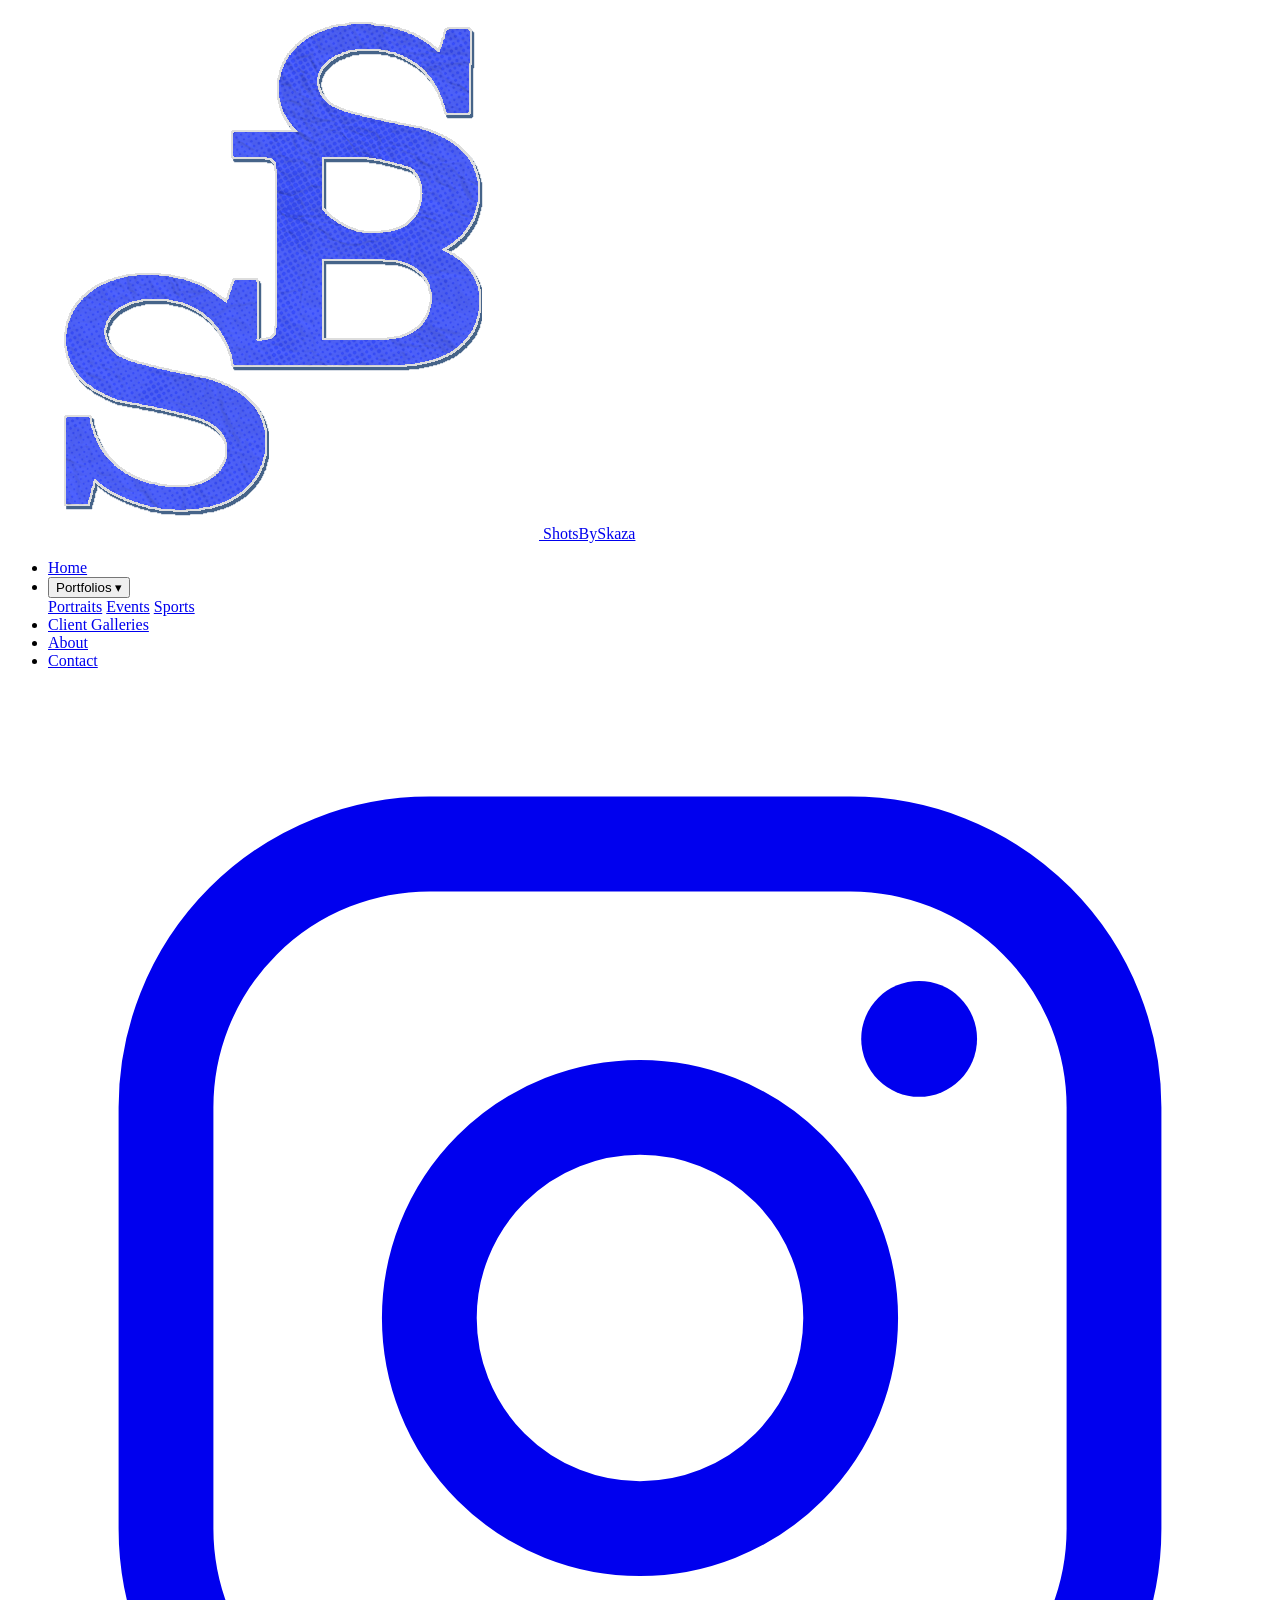
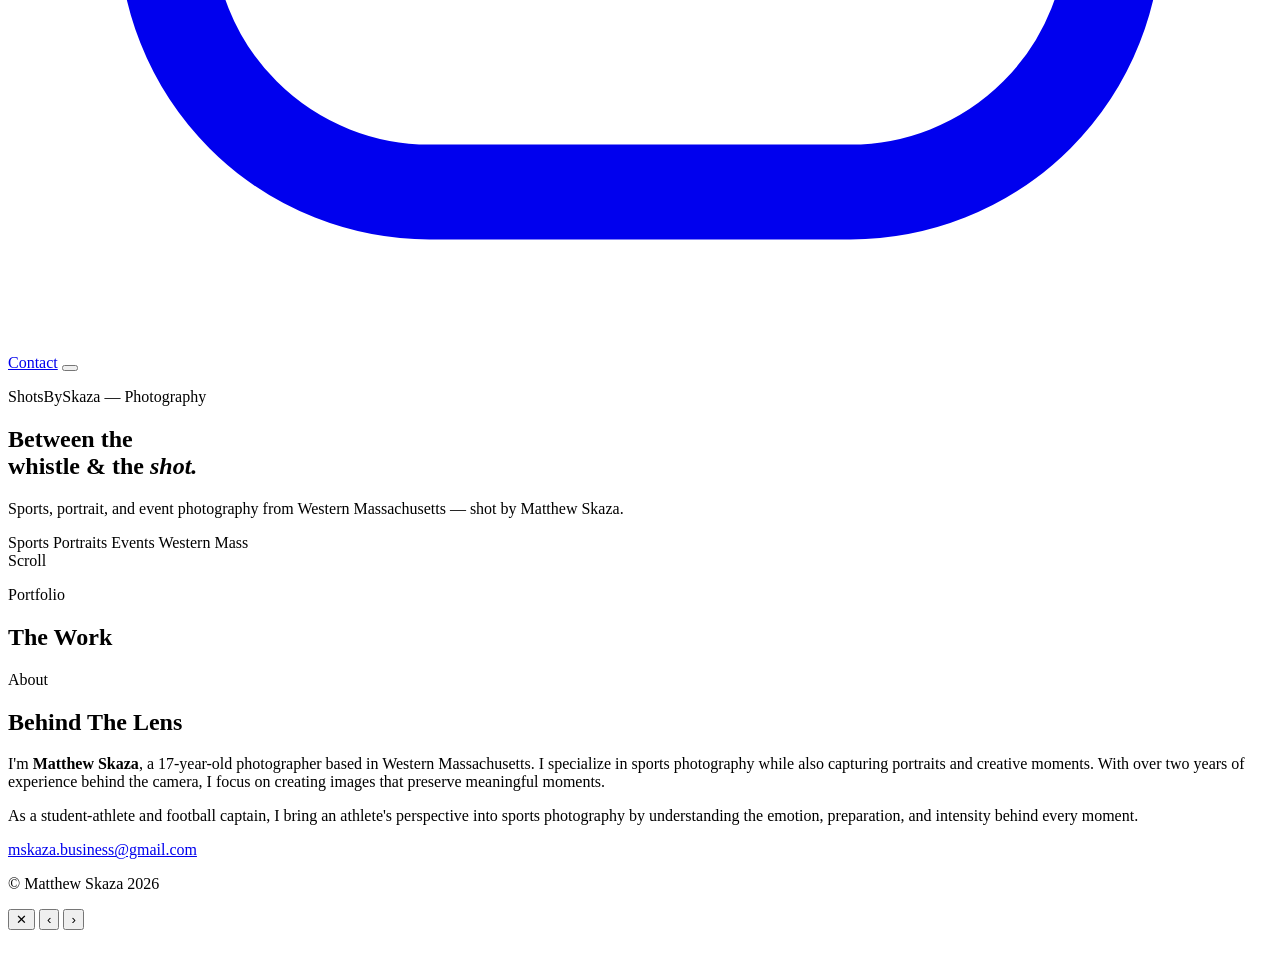
==== index.html @ 614840ce "Add files via upload" ====
<!DOCTYPE html>
<html lang="en">
<head>
<meta charset="UTF-8">
<meta name="viewport" content="width=device-width, initial-scale=1.0">

<title>ShotsBySkaza | Sports, Portrait &amp; Event Photography</title>
<meta name="description" content="ShotsBySkaza — sports, portrait, and event photography by Matthew Skaza, based in Western Massachusetts.">

<link rel="icon" type="image/png" href="shotsbyskazalogo.png">

<link rel="preconnect" href="https://fonts.googleapis.com">
<link rel="preconnect" href="https://fonts.gstatic.com" crossorigin>
<link href="https://fonts.googleapis.com/css2?family=Oswald:wght@500;600;700&family=Inter:wght@400;500;600;700&family=JetBrains+Mono:wght@400;500&display=swap" rel="stylesheet">

<link rel="stylesheet" href="css/style.css">
</head>
<body>

<div class="grain"></div>

<header class="site-header">
<div class="header-inner">

<a class="logo" href="index.html">
<img src="shotsbyskazalogo.png" alt="ShotsBySkaza logo">
<span>ShotsBySkaza</span>
</a>

<nav>
<ul class="site-nav" id="siteNav">
<li><a href="index.html" aria-current="page">Home</a></li>
<li class="dropdown">
<button class="dropdown-trigger" type="button" aria-haspopup="true" aria-expanded="false">Portfolios <span class="caret">▾</span></button>
<div class="dropdown-menu">
<a href="portraits.html">Portraits</a>
<a href="events.html">Events</a>
<a href="sports.html">Sports</a>
</div>
</li>
<li><a href="gallery.html">Client Galleries</a></li>
<li><a href="index.html#about">About</a></li>
<li class="mobile-only-contact"><a href="mailto:mskaza.business@gmail.com">Contact</a></li>
</ul>
</nav>

<div class="header-actions">
<a class="icon-link" href="https://instagram.com/shotsbyskaza" target="_blank" rel="noopener" aria-label="ShotsBySkaza on Instagram">
<svg viewBox="0 0 24 24" fill="none" stroke="currentColor" stroke-width="1.8"><rect x="3" y="3" width="18" height="18" rx="5"/><circle cx="12" cy="12" r="4"/><circle cx="17.3" cy="6.7" r="1.1" fill="currentColor" stroke="none"/></svg>
</a>
<a class="btn-contact" href="mailto:mskaza.business@gmail.com">Contact</a>
<button class="nav-toggle" id="navToggle" aria-label="Toggle menu" aria-expanded="false">
<span></span><span></span><span></span>
</button>
</div>

</div>
</header>

<main>

<section class="hero wrap">
<div class="hero-inner">
<p class="hero-eyebrow">ShotsBySkaza — Photography</p>
<h1>Between the<br>whistle&nbsp;&amp;&nbsp;the <em>shot.</em></h1>
<p class="hero-sub">Sports, portrait, and event photography from Western Massachusetts — shot by Matthew Skaza.</p>
<div class="hero-tags">
<span>Sports</span>
<span>Portraits</span>
<span>Events</span>
<span>Western Mass</span>
</div>
</div>
<div class="scroll-cue"><span class="line"></span> Scroll</div>
</section>

<section id="portfolio">
<div class="wrap section-head">
<p class="eyebrow">Portfolio</p>
<h2>The Work</h2>
</div>
<div class="wrap">
<div id="combined-gallery" class="masonry is-loading"></div>
</div>
</section>

<section id="about" class="wrap about">
<div>
<p class="eyebrow">About</p>
<h2>Behind The Lens</h2>
</div>
<div class="about-body">
<p>I'm <strong>Matthew Skaza</strong>, a 17-year-old photographer based in Western Massachusetts. I specialize in sports photography while also capturing portraits and creative moments. With over two years of experience behind the camera, I focus on creating images that preserve meaningful moments.</p>
<p>As a student-athlete and football captain, I bring an athlete's perspective into sports photography by understanding the emotion, preparation, and intensity behind every moment.</p>
</div>
</section>

</main>

<footer class="site-footer">
<a class="email" href="mailto:mskaza.business@gmail.com">mskaza.business@gmail.com</a>
<p class="copyright">© Matthew Skaza 2026</p>
</footer>

<div class="lightbox" id="lightbox" aria-hidden="true">
<button class="lightbox-close" id="lightboxClose" aria-label="Close">✕</button>
<button class="lightbox-prev" id="lightboxPrev" aria-label="Previous photo">‹</button>
<button class="lightbox-next" id="lightboxNext" aria-label="Next photo">›</button>
<figure class="lightbox-figure">
<img id="lightboxImg" src="" alt="">
<figcaption class="lightbox-caption" id="lightboxCaption"></figcaption>
</figure>
</div>

<script src="js/main.js"></script>
<script src="js/gallery-loader.js"></script>
<script>
sbsLoadCombinedGallery("combined-gallery", [
  { path: "photos/sports", label: "Sports" },
  { path: "photos/portraits", label: "Portraits" },
  { path: "photos/events", label: "Events" }
]);
</script>

</body>
</html>
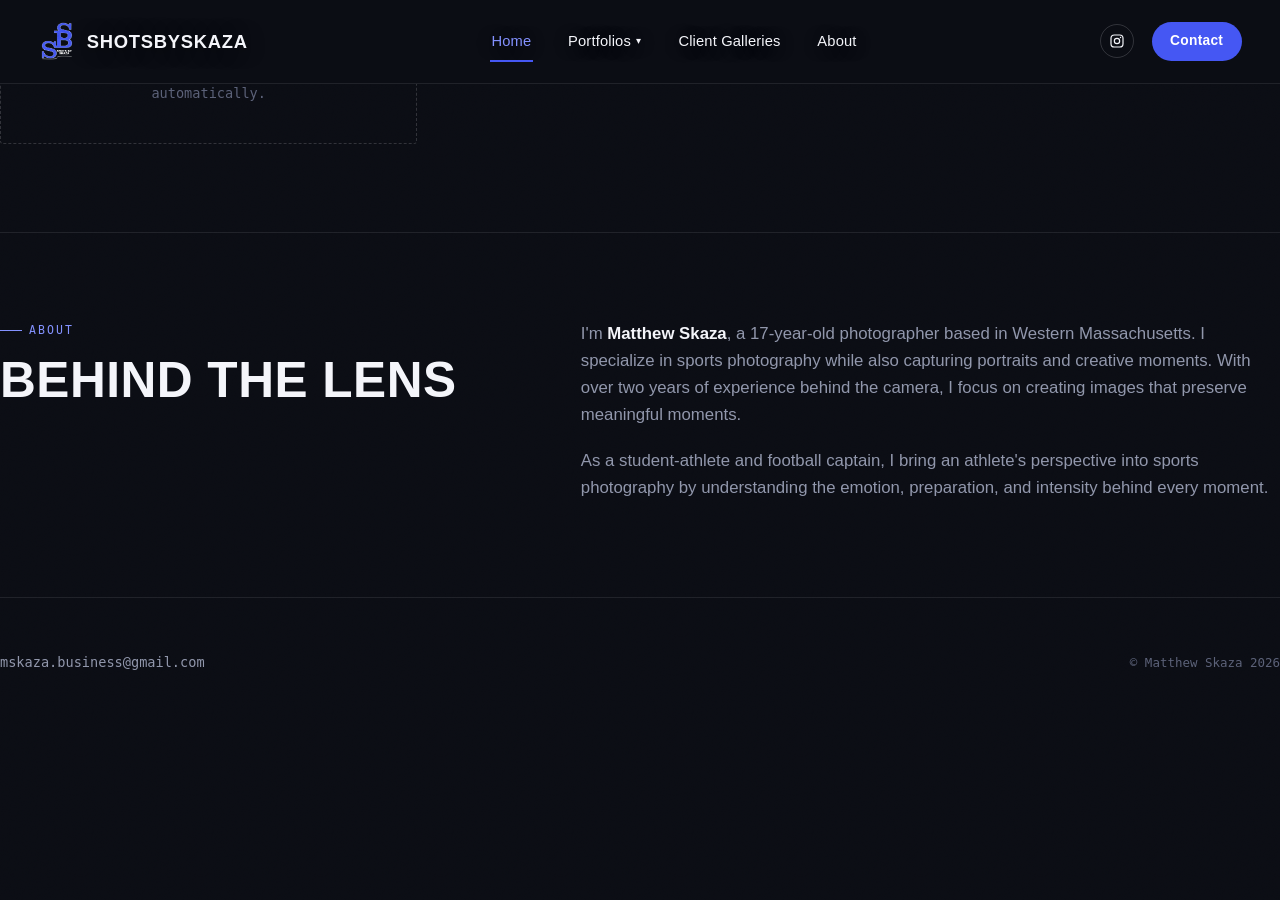
==== commit cf60d262: "Update index.html" ====
--- a/index.html
+++ b/index.html
@@ -59,29 +59,8 @@
 
 <main>
 
-<section class="hero wrap">
-<div class="hero-inner">
-<p class="hero-eyebrow">ShotsBySkaza — Photography</p>
-<h1>Between the<br>whistle&nbsp;&amp;&nbsp;the <em>shot.</em></h1>
-<p class="hero-sub">Sports, portrait, and event photography from Western Massachusetts — shot by Matthew Skaza.</p>
-<div class="hero-tags">
-<span>Sports</span>
-<span>Portraits</span>
-<span>Events</span>
-<span>Western Mass</span>
-</div>
-</div>
-<div class="scroll-cue"><span class="line"></span> Scroll</div>
-</section>
-
-<section id="portfolio">
-<div class="wrap section-head">
-<p class="eyebrow">Portfolio</p>
-<h2>The Work</h2>
-</div>
-<div class="wrap">
-<div id="combined-gallery" class="masonry is-loading"></div>
-</div>
+<section id="portfolio" class="gallery-lead">
+<div id="combined-gallery" class="masonry masonry--full is-loading"></div>
 </section>
 
 <section id="about" class="wrap about">
--- a/css/style.css
+++ b/css/style.css
@@ -0,0 +1,801 @@
+/* ==========================================================================
+   ShotsBySkaza — stylesheet
+   Design tokens live at the top as CSS custom properties. Everything below
+   derives its color/type/spacing decisions from these.
+   ========================================================================== */
+
+:root {
+  /* Color */
+  --bg: #0b0d14;
+  --bg-panel: #12151f;
+  --bg-panel-2: #171b28;
+  --line: rgba(244, 245, 250, 0.09);
+  --line-strong: rgba(244, 245, 250, 0.16);
+  --text: #f4f5fa;
+  --text-muted: #9096ab;
+  --text-faint: #5b6178;
+  --brand: #4557f3;
+  --brand-light: #8391ff;
+  --brand-dim: #2c3899;
+  --focus: #ffb347;
+
+  /* Type */
+  --font-display: "Oswald", "Arial Narrow", sans-serif;
+  --font-body: "Inter", -apple-system, BlinkMacSystemFont, "Segoe UI", sans-serif;
+  --font-mono: "JetBrains Mono", "SFMono-Regular", Menlo, Consolas, monospace;
+
+  /* Layout */
+  --header-h: 84px;
+  --gutter: clamp(1.25rem, 3vw, 3rem);
+  --max-w: 1400px;
+  --radius: 3px;
+
+  /* Motion */
+  --ease: cubic-bezier(0.22, 1, 0.36, 1);
+  --header-alpha: 1;
+}
+
+/* ---------------- Reset ---------------- */
+
+*, *::before, *::after { box-sizing: border-box; }
+
+html { scroll-behavior: smooth; scroll-padding-top: var(--header-h); }
+
+@media (prefers-reduced-motion: reduce) {
+  html { scroll-behavior: auto; }
+  *, *::before, *::after {
+    animation-duration: 0.001ms !important;
+    animation-iteration-count: 1 !important;
+    transition-duration: 0.001ms !important;
+    scroll-behavior: auto !important;
+  }
+}
+
+body {
+  margin: 0;
+  background: var(--bg);
+  color: var(--text);
+  font-family: var(--font-body);
+  font-size: 16px;
+  line-height: 1.6;
+  -webkit-font-smoothing: antialiased;
+}
+
+img { max-width: 100%; display: block; }
+a { color: inherit; text-decoration: none; }
+ul { list-style: none; margin: 0; padding: 0; }
+button { font: inherit; color: inherit; background: none; border: none; cursor: pointer; }
+
+:focus-visible {
+  outline: 2px solid var(--focus);
+  outline-offset: 3px;
+}
+
+h1, h2, h3 {
+  font-family: var(--font-display);
+  font-weight: 600;
+  text-transform: uppercase;
+  letter-spacing: 0.01em;
+  margin: 0;
+}
+
+.eyebrow {
+  font-family: var(--font-mono);
+  font-size: 0.72rem;
+  letter-spacing: 0.18em;
+  text-transform: uppercase;
+  color: var(--brand-light);
+  margin: 0 0 0.9rem;
+  display: flex;
+  align-items: center;
+  gap: 0.6em;
+}
+
+.eyebrow::before {
+  content: "";
+  width: 22px;
+  height: 1px;
+  background: var(--brand-light);
+  display: inline-block;
+}
+
+.wrap {
+  max-width: var(--max-w);
+  margin: 0 auto;
+  padding-left: var(--gutter);
+  padding-right: var(--gutter);
+}
+
+/* Fixed grain/texture overlay for a bit of atmosphere without relying on any one photo */
+.grain {
+  position: fixed;
+  inset: 0;
+  pointer-events: none;
+  z-index: 2;
+  opacity: 0.035;
+  mix-blend-mode: overlay;
+  background-image: url("data:image/svg+xml;utf8,<svg xmlns='http://www.w3.org/2000/svg' width='120' height='120'><filter id='n'><feTurbulence type='fractalNoise' baseFrequency='0.85' numOctaves='2' stitchTiles='stitch'/></filter><rect width='100%25' height='100%25' filter='url(%23n)'/></svg>");
+}
+
+/* ---------------- Header ---------------- */
+
+.site-header {
+  position: fixed;
+  top: 0;
+  left: 0;
+  right: 0;
+  z-index: 100;
+  height: var(--header-h);
+  display: flex;
+  align-items: center;
+  background: rgba(11, 13, 20, var(--header-alpha));
+  backdrop-filter: blur(14px) saturate(1.1);
+  -webkit-backdrop-filter: blur(14px) saturate(1.1);
+  border-bottom: 1px solid rgba(244, 245, 250, calc(0.09 * var(--header-alpha)));
+  transition: border-color 0.25s var(--ease);
+}
+
+.header-inner {
+  width: 100%;
+  max-width: var(--max-w);
+  margin: 0 auto;
+  padding: 0 var(--gutter);
+  display: flex;
+  align-items: center;
+  justify-content: space-between;
+  gap: 1.5rem;
+}
+
+.logo {
+  display: flex;
+  align-items: center;
+  gap: 0.65rem;
+  flex-shrink: 0;
+  text-shadow: 0 2px 18px rgba(0, 0, 0, 0.6);
+}
+
+.logo img {
+  height: 38px;
+  width: 38px;
+  object-fit: contain;
+}
+
+.logo span {
+  font-family: var(--font-display);
+  font-size: 1.15rem;
+  font-weight: 600;
+  letter-spacing: 0.04em;
+  text-transform: uppercase;
+  white-space: nowrap;
+}
+
+/* Primary nav (center) */
+
+.site-nav {
+  display: flex;
+  align-items: center;
+  gap: 2.1rem;
+}
+
+.site-nav > li > a,
+.dropdown-trigger {
+  font-family: var(--font-body);
+  font-size: 0.92rem;
+  font-weight: 500;
+  letter-spacing: 0.01em;
+  text-shadow: 0 2px 14px rgba(0, 0, 0, 0.55);
+  padding: 0.4rem 0.1rem;
+  position: relative;
+  display: inline-flex;
+  align-items: center;
+  gap: 0.35rem;
+}
+
+.site-nav > li > a::after,
+.dropdown-trigger::after {
+  content: "";
+  position: absolute;
+  left: 0;
+  right: 0;
+  bottom: -2px;
+  height: 2px;
+  background: var(--brand);
+  transform: scaleX(0);
+  transform-origin: left;
+  transition: transform 0.25s var(--ease);
+}
+
+.site-nav > li > a:hover::after,
+.site-nav > li > a[aria-current="page"]::after,
+.dropdown-trigger:hover::after {
+  transform: scaleX(1);
+}
+
+.site-nav > li > a[aria-current="page"] {
+  color: var(--brand-light);
+}
+
+.caret {
+  font-size: 0.7em;
+  transition: transform 0.2s var(--ease);
+}
+
+.dropdown { position: relative; }
+
+.dropdown-menu {
+  position: absolute;
+  top: calc(100% + 14px);
+  left: 50%;
+  transform: translate(-50%, 6px);
+  min-width: 178px;
+  background: var(--bg-panel);
+  border: 1px solid var(--line);
+  border-radius: var(--radius);
+  padding: 0.4rem;
+  opacity: 0;
+  visibility: hidden;
+  transition: opacity 0.18s var(--ease), transform 0.18s var(--ease), visibility 0.18s;
+  box-shadow: 0 18px 40px rgba(0, 0, 0, 0.45);
+}
+
+.dropdown:hover .dropdown-menu,
+.dropdown:focus-within .dropdown-menu,
+.dropdown.is-open .dropdown-menu {
+  opacity: 1;
+  visibility: visible;
+  transform: translate(-50%, 0);
+}
+
+.dropdown.is-open .caret { transform: rotate(180deg); }
+
+.dropdown-menu a {
+  display: block;
+  padding: 0.6rem 0.8rem;
+  font-size: 0.88rem;
+  border-radius: 2px;
+  color: var(--text-muted);
+}
+
+.dropdown-menu a:hover,
+.dropdown-menu a:focus-visible {
+  background: rgba(69, 87, 243, 0.12);
+  color: var(--text);
+}
+
+/* Right side: social + contact */
+
+.header-actions {
+  display: flex;
+  align-items: center;
+  gap: 1.1rem;
+  flex-shrink: 0;
+}
+
+.icon-link {
+  display: inline-flex;
+  width: 34px;
+  height: 34px;
+  align-items: center;
+  justify-content: center;
+  border-radius: 50%;
+  border: 1px solid var(--line-strong);
+  color: var(--text);
+  transition: border-color 0.2s var(--ease), color 0.2s var(--ease), background 0.2s var(--ease);
+}
+
+.icon-link:hover {
+  border-color: var(--brand);
+  color: var(--brand-light);
+  background: rgba(69, 87, 243, 0.12);
+}
+
+.icon-link svg { width: 16px; height: 16px; }
+
+.btn-contact {
+  font-family: var(--font-body);
+  font-weight: 600;
+  font-size: 0.86rem;
+  letter-spacing: 0.02em;
+  padding: 0.55rem 1.15rem;
+  border-radius: 999px;
+  background: var(--brand);
+  color: #fff;
+  white-space: nowrap;
+  transition: background 0.2s var(--ease), transform 0.2s var(--ease);
+}
+
+.btn-contact:hover { background: var(--brand-light); transform: translateY(-1px); }
+
+.mobile-only-contact { display: none; }
+
+.nav-toggle {
+  display: none;
+  flex-direction: column;
+  gap: 5px;
+  width: 32px;
+  height: 32px;
+  align-items: center;
+  justify-content: center;
+}
+
+.nav-toggle span {
+  display: block;
+  width: 22px;
+  height: 2px;
+  background: var(--text);
+  transition: transform 0.25s var(--ease), opacity 0.2s var(--ease);
+}
+
+.nav-toggle[aria-expanded="true"] span:nth-child(1) { transform: translateY(7px) rotate(45deg); }
+.nav-toggle[aria-expanded="true"] span:nth-child(2) { opacity: 0; }
+.nav-toggle[aria-expanded="true"] span:nth-child(3) { transform: translateY(-7px) rotate(-45deg); }
+
+/* ---------------- Hero ---------------- */
+
+.hero {
+  min-height: min(92vh, 780px);
+  display: flex;
+  flex-direction: column;
+  justify-content: center;
+  padding-top: var(--header-h);
+  position: relative;
+  overflow: hidden;
+}
+
+.hero::before {
+  content: "";
+  position: absolute;
+  inset: -20%;
+  background: radial-gradient(ellipse 55% 45% at 78% 18%, rgba(69, 87, 243, 0.28), transparent 60%),
+              radial-gradient(ellipse 40% 40% at 10% 85%, rgba(69, 87, 243, 0.14), transparent 65%);
+  pointer-events: none;
+}
+
+.hero-inner {
+  position: relative;
+  z-index: 1;
+}
+
+.hero-eyebrow {
+  font-family: var(--font-mono);
+  font-size: 0.78rem;
+  letter-spacing: 0.22em;
+  color: var(--text-muted);
+  text-transform: uppercase;
+  margin-bottom: 1.6rem;
+}
+
+.hero h1 {
+  font-size: clamp(3rem, 9vw, 7.2rem);
+  line-height: 0.94;
+  letter-spacing: -0.01em;
+}
+
+.hero h1 em {
+  font-style: normal;
+  color: var(--brand-light);
+}
+
+.hero-sub {
+  margin-top: 1.6rem;
+  max-width: 34ch;
+  color: var(--text-muted);
+  font-size: 1.05rem;
+}
+
+.hero-tags {
+  margin-top: 2.6rem;
+  display: flex;
+  gap: 0.6rem;
+  flex-wrap: wrap;
+  font-family: var(--font-mono);
+  font-size: 0.75rem;
+  color: var(--text-faint);
+}
+
+.hero-tags span {
+  border: 1px solid var(--line-strong);
+  padding: 0.35rem 0.75rem;
+  border-radius: 999px;
+}
+
+.scroll-cue {
+  position: absolute;
+  bottom: 2.4rem;
+  left: var(--gutter);
+  display: flex;
+  align-items: center;
+  gap: 0.6rem;
+  font-family: var(--font-mono);
+  font-size: 0.7rem;
+  letter-spacing: 0.12em;
+  color: var(--text-faint);
+  text-transform: uppercase;
+}
+
+.scroll-cue .line {
+  width: 1px;
+  height: 34px;
+  background: linear-gradient(var(--text-faint), transparent);
+  animation: scrollpulse 2.2s ease-in-out infinite;
+}
+
+@keyframes scrollpulse {
+  0%, 100% { opacity: 0.3; }
+  50% { opacity: 1; }
+}
+
+/* Simple page header, used on portraits/sports/events/gallery pages instead of the big hero */
+
+.page-head {
+  padding: calc(var(--header-h) + 3.6rem) 0 2.8rem;
+}
+
+.page-head h1 {
+  font-size: clamp(2.2rem, 5vw, 3.6rem);
+}
+
+.page-head p {
+  margin-top: 1rem;
+  color: var(--text-muted);
+  max-width: 52ch;
+}
+
+.back-link {
+  display: inline-flex;
+  align-items: center;
+  gap: 0.5rem;
+  font-family: var(--font-mono);
+  font-size: 0.78rem;
+  letter-spacing: 0.06em;
+  color: var(--text-muted);
+  text-transform: uppercase;
+  margin-bottom: 1.6rem;
+  transition: color 0.2s var(--ease);
+}
+
+.back-link:hover { color: var(--brand-light); }
+
+/* ---------------- Section scaffolding ---------------- */
+
+section { position: relative; z-index: 1; }
+
+.section-head {
+  padding: 5rem 0 2.2rem;
+}
+
+.section-head h2 { font-size: clamp(1.8rem, 4vw, 2.6rem); }
+
+/* ---------------- Masonry gallery ---------------- */
+
+.masonry {
+  column-count: 1;
+  column-gap: 14px;
+  padding-bottom: 5.5rem;
+}
+
+@media (min-width: 620px) { .masonry { column-count: 2; } }
+@media (min-width: 980px) { .masonry { column-count: 3; } }
+@media (min-width: 1400px) { .masonry { column-count: 4; } }
+
+.masonry.is-loading { min-height: 40vh; }
+
+.photo-card {
+  position: relative;
+  display: block;
+  width: 100%;
+  break-inside: avoid;
+  margin-bottom: 14px;
+  border-radius: var(--radius);
+  overflow: hidden;
+  background: var(--bg-panel);
+  opacity: 0;
+  transform: translateY(14px);
+  transition: opacity 0.6s var(--ease), transform 0.6s var(--ease);
+}
+
+.photo-card.is-visible { opacity: 1; transform: translateY(0); }
+
+.photo-card img {
+  width: 100%;
+  height: auto;
+  display: block;
+  transition: transform 0.5s var(--ease);
+}
+
+.photo-card:hover img { transform: scale(1.035); }
+
+/* Viewfinder corner-bracket signature detail, appears on hover/focus */
+
+.photo-card::before,
+.photo-card::after,
+.photo-card .corner-a,
+.photo-card .corner-b {
+  content: "";
+  position: absolute;
+  width: 22px;
+  height: 22px;
+  border-color: var(--brand-light);
+  opacity: 0;
+  transition: opacity 0.25s var(--ease), transform 0.25s var(--ease);
+  z-index: 2;
+  pointer-events: none;
+}
+
+.photo-card::before { top: 8px; left: 8px; border-top: 2px solid; border-left: 2px solid; transform: translate(-4px, -4px); }
+.photo-card::after { bottom: 8px; right: 8px; border-bottom: 2px solid; border-right: 2px solid; transform: translate(4px, 4px); }
+.photo-card .corner-a { top: 8px; right: 8px; border-top: 2px solid; border-right: 2px solid; transform: translate(4px, -4px); }
+.photo-card .corner-b { bottom: 8px; left: 8px; border-bottom: 2px solid; border-left: 2px solid; transform: translate(-4px, 4px); }
+
+.photo-card:hover::before,
+.photo-card:hover::after,
+.photo-card:hover .corner-a,
+.photo-card:hover .corner-b,
+.photo-card:focus-visible::before,
+.photo-card:focus-visible::after,
+.photo-card:focus-visible .corner-a,
+.photo-card:focus-visible .corner-b {
+  opacity: 1;
+  transform: translate(0, 0);
+}
+
+.gallery-empty,
+.gallery-error {
+  font-family: var(--font-mono);
+  font-size: 0.85rem;
+  color: var(--text-faint);
+  border: 1px dashed var(--line-strong);
+  border-radius: var(--radius);
+  padding: 2.4rem 1.6rem;
+  text-align: center;
+  break-inside: avoid;
+}
+
+.gallery-error { color: #ff9d7a; border-color: rgba(255, 157, 122, 0.35); }
+
+/* ---------------- Lightbox ---------------- */
+
+.lightbox {
+  position: fixed;
+  inset: 0;
+  z-index: 200;
+  display: flex;
+  align-items: center;
+  justify-content: center;
+  background: rgba(6, 7, 11, 0.94);
+  opacity: 0;
+  visibility: hidden;
+  transition: opacity 0.25s var(--ease), visibility 0.25s;
+  padding: 4vh 4vw;
+}
+
+.lightbox.is-open { opacity: 1; visibility: visible; }
+
+.lightbox-figure {
+  max-width: 92vw;
+  max-height: 88vh;
+  display: flex;
+  flex-direction: column;
+  align-items: center;
+  gap: 0.9rem;
+}
+
+.lightbox-figure img {
+  max-width: 92vw;
+  max-height: 80vh;
+  width: auto;
+  border-radius: 2px;
+  box-shadow: 0 30px 80px rgba(0, 0, 0, 0.6);
+}
+
+.lightbox-caption {
+  font-family: var(--font-mono);
+  font-size: 0.78rem;
+  color: var(--text-muted);
+}
+
+.lightbox-close,
+.lightbox-prev,
+.lightbox-next {
+  position: fixed;
+  background: rgba(244, 245, 250, 0.06);
+  border: 1px solid var(--line-strong);
+  width: 44px;
+  height: 44px;
+  border-radius: 50%;
+  display: flex;
+  align-items: center;
+  justify-content: center;
+  color: var(--text);
+  transition: background 0.2s var(--ease), border-color 0.2s var(--ease);
+}
+
+.lightbox-close:hover,
+.lightbox-prev:hover,
+.lightbox-next:hover { background: var(--brand); border-color: var(--brand); }
+
+.lightbox-close { top: 24px; right: 24px; }
+.lightbox-prev { left: 24px; top: 50%; transform: translateY(-50%); }
+.lightbox-next { right: 24px; top: 50%; transform: translateY(-50%); }
+
+@media (max-width: 620px) {
+  .lightbox-prev, .lightbox-next { width: 38px; height: 38px; }
+  .lightbox-close { top: 14px; right: 14px; }
+}
+
+/* ---------------- About ---------------- */
+
+.about {
+  padding: 5.5rem 0 6rem;
+  border-top: 1px solid var(--line);
+  display: grid;
+  grid-template-columns: minmax(0, 0.85fr) minmax(0, 1.15fr);
+  gap: clamp(2rem, 5vw, 5rem);
+  align-items: start;
+}
+
+@media (max-width: 820px) {
+  .about { grid-template-columns: 1fr; }
+}
+
+.about h2 { font-size: clamp(2rem, 5vw, 3.1rem); line-height: 1.05; }
+
+.about-body p {
+  color: var(--text-muted);
+  font-size: 1.05rem;
+  margin: 0 0 1.2rem;
+}
+
+.about-body p:last-child { margin-bottom: 0; }
+
+.about-body strong { color: var(--text); font-weight: 600; }
+
+/* ---------------- Client galleries ---------------- */
+
+.client-grid {
+  display: grid;
+  grid-template-columns: repeat(auto-fill, minmax(240px, 1fr));
+  gap: 1.1rem;
+  padding-bottom: 5.5rem;
+}
+
+.client-card {
+  display: block;
+  border: 1px solid var(--line);
+  border-radius: var(--radius);
+  overflow: hidden;
+  background: var(--bg-panel);
+  transition: border-color 0.2s var(--ease), transform 0.2s var(--ease);
+}
+
+.client-card:hover { border-color: var(--brand); transform: translateY(-3px); }
+
+.client-card .thumb {
+  aspect-ratio: 4 / 3;
+  background: var(--bg-panel-2);
+  overflow: hidden;
+}
+
+.client-card .thumb img { width: 100%; height: 100%; object-fit: cover; }
+
+.client-card .thumb.is-empty {
+  display: flex;
+  align-items: center;
+  justify-content: center;
+  font-family: var(--font-mono);
+  font-size: 1.6rem;
+  color: var(--text-faint);
+}
+
+.client-card .meta { padding: 0.9rem 1rem 1.1rem; }
+
+.client-card .meta .name {
+  font-family: var(--font-display);
+  font-size: 1rem;
+  text-transform: uppercase;
+  letter-spacing: 0.02em;
+}
+
+.client-card .meta .count {
+  font-family: var(--font-mono);
+  font-size: 0.72rem;
+  color: var(--text-faint);
+  margin-top: 0.3rem;
+}
+
+.client-empty {
+  font-family: var(--font-mono);
+  font-size: 0.9rem;
+  color: var(--text-faint);
+  border: 1px dashed var(--line-strong);
+  border-radius: var(--radius);
+  padding: 3rem 1.6rem;
+  text-align: center;
+  line-height: 1.8;
+}
+
+/* ---------------- Footer ---------------- */
+
+.site-footer {
+  border-top: 1px solid var(--line);
+  padding: 2.6rem 0;
+  display: flex;
+  flex-wrap: wrap;
+  align-items: center;
+  justify-content: space-between;
+  gap: 1rem;
+}
+
+.site-footer .email {
+  font-family: var(--font-mono);
+  font-size: 0.85rem;
+  color: var(--text-muted);
+  transition: color 0.2s var(--ease);
+}
+
+.site-footer .email:hover { color: var(--brand-light); }
+
+.site-footer .copyright {
+  font-family: var(--font-mono);
+  font-size: 0.78rem;
+  color: var(--text-faint);
+}
+
+/* ---------------- Responsive nav (mobile) ---------------- */
+
+@media (max-width: 900px) {
+  .nav-toggle { display: flex; }
+
+  .site-nav {
+    position: fixed;
+    top: var(--header-h);
+    left: 0;
+    right: 0;
+    flex-direction: column;
+    align-items: stretch;
+    gap: 0;
+    background: var(--bg-panel);
+    border-bottom: 1px solid var(--line);
+    max-height: 0;
+    overflow: hidden;
+    transition: max-height 0.3s var(--ease);
+  }
+
+  .site-nav.is-open { max-height: 70vh; overflow-y: auto; }
+
+  .site-nav > li { border-top: 1px solid var(--line); }
+  .site-nav > li > a, .dropdown-trigger {
+    width: 100%;
+    padding: 1rem var(--gutter);
+    text-shadow: none;
+  }
+
+  .dropdown-menu {
+    position: static;
+    transform: none;
+    opacity: 1;
+    visibility: visible;
+    max-height: 0;
+    overflow: hidden;
+    padding: 0;
+    border: none;
+    box-shadow: none;
+    background: var(--bg-panel-2);
+    transition: max-height 0.25s var(--ease);
+  }
+
+  .dropdown.is-open .dropdown-menu {
+    max-height: 220px;
+    padding: 0.3rem 0;
+  }
+
+  .dropdown-menu a { padding-left: calc(var(--gutter) + 1rem); }
+
+  .header-actions .btn-contact { display: none; }
+  .mobile-only-contact { display: block; }
+}
+
+@media (max-width: 560px) {
+  .header-inner { padding: 0 1.1rem; }
+  :root { --gutter: 1.1rem; }
+}
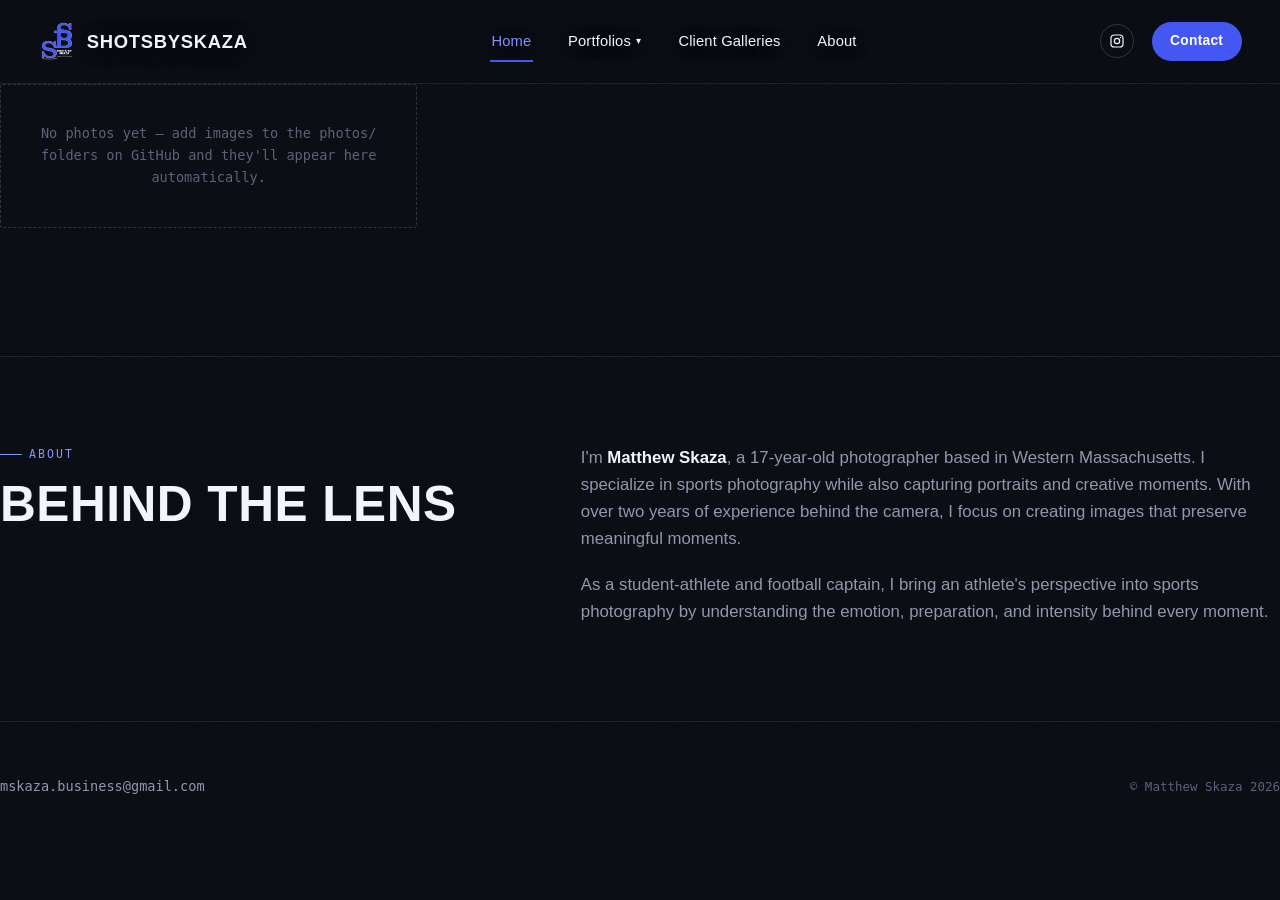
==== commit 1941a065: "Update index.html" ====
--- a/index.html
+++ b/index.html
@@ -60,7 +60,7 @@
 <main>
 
 <section id="portfolio" class="gallery-lead">
-<div id="combined-gallery" class="masonry masonry--full is-loading"></div>
+<div id="combined-gallery" class="masonry is-loading"></div>
 </section>
 
 <section id="about" class="wrap about">
--- a/css/style.css
+++ b/css/style.css
@@ -330,102 +330,16 @@
 .nav-toggle[aria-expanded="true"] span:nth-child(2) { opacity: 0; }
 .nav-toggle[aria-expanded="true"] span:nth-child(3) { transform: translateY(-7px) rotate(-45deg); }
 
-/* ---------------- Hero ---------------- */
-
-.hero {
-  min-height: min(92vh, 780px);
-  display: flex;
-  flex-direction: column;
-  justify-content: center;
+/* ---------------- Homepage gallery lead ----------------
+   The homepage has no hero text — the photo grid starts right below
+   the header and runs full-bleed edge to edge. */
+
+.gallery-lead {
   padding-top: var(--header-h);
-  position: relative;
-  overflow: hidden;
-}
-
-.hero::before {
-  content: "";
-  position: absolute;
-  inset: -20%;
-  background: radial-gradient(ellipse 55% 45% at 78% 18%, rgba(69, 87, 243, 0.28), transparent 60%),
-              radial-gradient(ellipse 40% 40% at 10% 85%, rgba(69, 87, 243, 0.14), transparent 65%);
-  pointer-events: none;
-}
-
-.hero-inner {
-  position: relative;
-  z-index: 1;
-}
-
-.hero-eyebrow {
-  font-family: var(--font-mono);
-  font-size: 0.78rem;
-  letter-spacing: 0.22em;
-  color: var(--text-muted);
-  text-transform: uppercase;
-  margin-bottom: 1.6rem;
-}
-
-.hero h1 {
-  font-size: clamp(3rem, 9vw, 7.2rem);
-  line-height: 0.94;
-  letter-spacing: -0.01em;
-}
-
-.hero h1 em {
-  font-style: normal;
-  color: var(--brand-light);
-}
-
-.hero-sub {
-  margin-top: 1.6rem;
-  max-width: 34ch;
-  color: var(--text-muted);
-  font-size: 1.05rem;
-}
-
-.hero-tags {
-  margin-top: 2.6rem;
-  display: flex;
-  gap: 0.6rem;
-  flex-wrap: wrap;
-  font-family: var(--font-mono);
-  font-size: 0.75rem;
-  color: var(--text-faint);
-}
-
-.hero-tags span {
-  border: 1px solid var(--line-strong);
-  padding: 0.35rem 0.75rem;
-  border-radius: 999px;
-}
-
-.scroll-cue {
-  position: absolute;
-  bottom: 2.4rem;
-  left: var(--gutter);
-  display: flex;
-  align-items: center;
-  gap: 0.6rem;
-  font-family: var(--font-mono);
-  font-size: 0.7rem;
-  letter-spacing: 0.12em;
-  color: var(--text-faint);
-  text-transform: uppercase;
-}
-
-.scroll-cue .line {
-  width: 1px;
-  height: 34px;
-  background: linear-gradient(var(--text-faint), transparent);
-  animation: scrollpulse 2.2s ease-in-out infinite;
-}
-
-@keyframes scrollpulse {
-  0%, 100% { opacity: 0.3; }
-  50% { opacity: 1; }
-}
-
-/* Simple page header, used on portraits/sports/events/gallery pages instead of the big hero */
+  padding-bottom: 2.5rem;
+}
+
+/* Simple page header, used on portraits/sports/events/gallery pages */
 
 .page-head {
   padding: calc(var(--header-h) + 3.6rem) 0 2.8rem;
@@ -477,6 +391,24 @@
 @media (min-width: 620px) { .masonry { column-count: 2; } }
 @media (min-width: 980px) { .masonry { column-count: 3; } }
 @media (min-width: 1400px) { .masonry { column-count: 4; } }
+
+/* Full-bleed variant: edge to edge, tighter gaps, more columns —
+   used on the homepage so the grid reads as photos-first. */
+
+.masonry.masonry--full {
+  max-width: none;
+  column-gap: 5px;
+  padding-left: 5px;
+  padding-right: 5px;
+  padding-bottom: 0;
+}
+
+.masonry--full .photo-card { margin-bottom: 5px; }
+
+@media (min-width: 620px) { .masonry.masonry--full { column-count: 2; } }
+@media (min-width: 900px) { .masonry.masonry--full { column-count: 3; } }
+@media (min-width: 1300px) { .masonry.masonry--full { column-count: 4; } }
+@media (min-width: 1750px) { .masonry.masonry--full { column-count: 5; } }
 
 .masonry.is-loading { min-height: 40vh; }
 
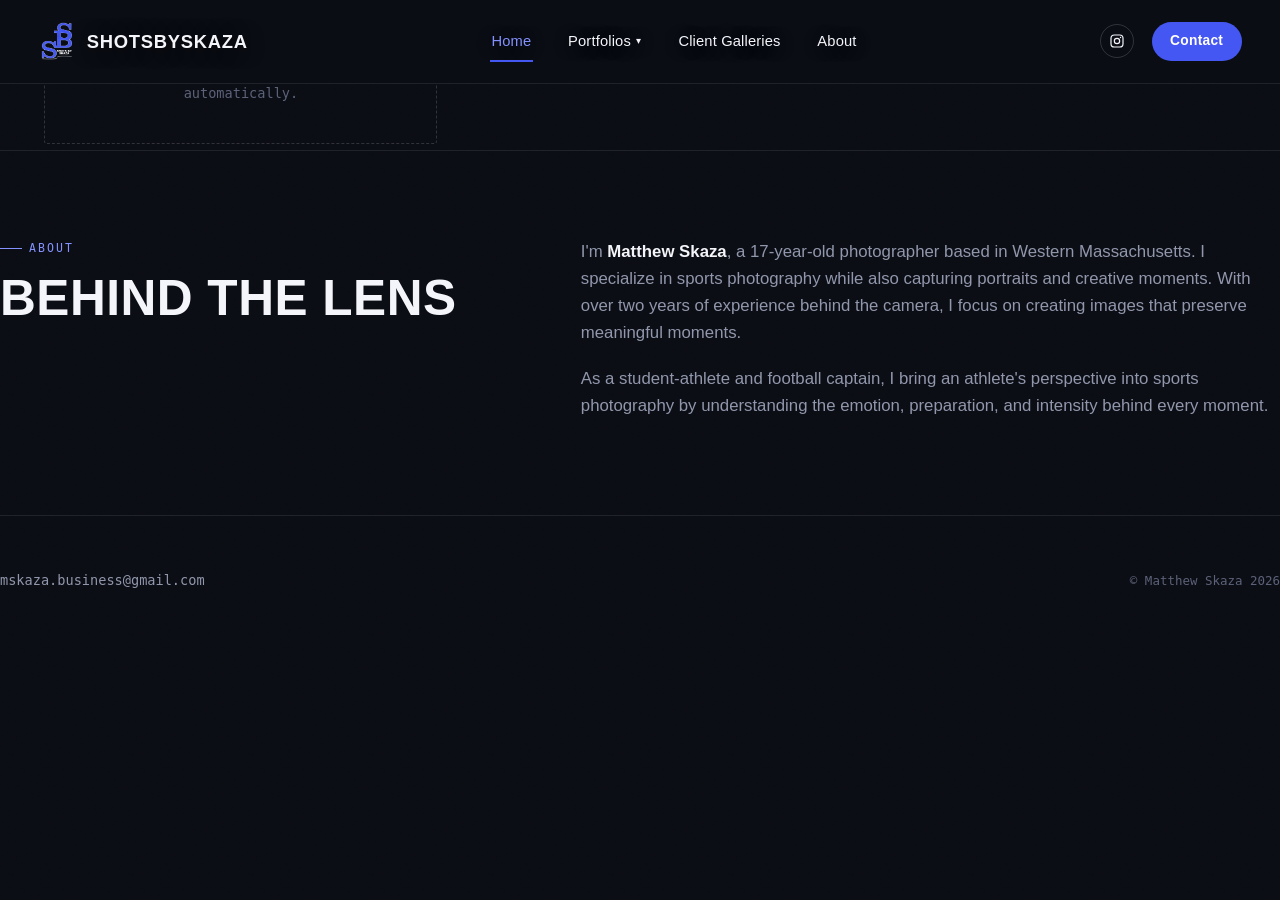
==== commit 7930cb8c: "Update index.html" ====
--- a/index.html
+++ b/index.html
@@ -3,30 +3,22 @@
 <head>
 <meta charset="UTF-8">
 <meta name="viewport" content="width=device-width, initial-scale=1.0">
-
 <title>ShotsBySkaza | Sports, Portrait &amp; Event Photography</title>
 <meta name="description" content="ShotsBySkaza — sports, portrait, and event photography by Matthew Skaza, based in Western Massachusetts.">
-
 <link rel="icon" type="image/png" href="shotsbyskazalogo.png">
-
 <link rel="preconnect" href="https://fonts.googleapis.com">
 <link rel="preconnect" href="https://fonts.gstatic.com" crossorigin>
 <link href="https://fonts.googleapis.com/css2?family=Oswald:wght@500;600;700&family=Inter:wght@400;500;600;700&family=JetBrains+Mono:wght@400;500&display=swap" rel="stylesheet">
-
 <link rel="stylesheet" href="css/style.css">
 </head>
 <body>
-
 <div class="grain"></div>
-
 <header class="site-header">
 <div class="header-inner">
-
 <a class="logo" href="index.html">
 <img src="shotsbyskazalogo.png" alt="ShotsBySkaza logo">
 <span>ShotsBySkaza</span>
 </a>
-
 <nav>
 <ul class="site-nav" id="siteNav">
 <li><a href="index.html" aria-current="page">Home</a></li>
@@ -43,7 +35,6 @@
 <li class="mobile-only-contact"><a href="mailto:mskaza.business@gmail.com">Contact</a></li>
 </ul>
 </nav>
-
 <div class="header-actions">
 <a class="icon-link" href="https://instagram.com/shotsbyskaza" target="_blank" rel="noopener" aria-label="ShotsBySkaza on Instagram">
 <svg viewBox="0 0 24 24" fill="none" stroke="currentColor" stroke-width="1.8"><rect x="3" y="3" width="18" height="18" rx="5"/><circle cx="12" cy="12" r="4"/><circle cx="17.3" cy="6.7" r="1.1" fill="currentColor" stroke="none"/></svg>
@@ -53,16 +44,14 @@
 <span></span><span></span><span></span>
 </button>
 </div>
-
 </div>
 </header>
-
 <main>
-
-<section id="portfolio" class="gallery-lead">
+<section id="portfolio">
+<div class="wrap">
 <div id="combined-gallery" class="masonry is-loading"></div>
+</div>
 </section>
-
 <section id="about" class="wrap about">
 <div>
 <p class="eyebrow">About</p>
@@ -73,14 +62,11 @@
 <p>As a student-athlete and football captain, I bring an athlete's perspective into sports photography by understanding the emotion, preparation, and intensity behind every moment.</p>
 </div>
 </section>
-
 </main>
-
 <footer class="site-footer">
 <a class="email" href="mailto:mskaza.business@gmail.com">mskaza.business@gmail.com</a>
 <p class="copyright">© Matthew Skaza 2026</p>
 </footer>
-
 <div class="lightbox" id="lightbox" aria-hidden="true">
 <button class="lightbox-close" id="lightboxClose" aria-label="Close">✕</button>
 <button class="lightbox-prev" id="lightboxPrev" aria-label="Previous photo">‹</button>
@@ -90,16 +76,14 @@
 <figcaption class="lightbox-caption" id="lightboxCaption"></figcaption>
 </figure>
 </div>
-
 <script src="js/main.js"></script>
 <script src="js/gallery-loader.js"></script>
 <script>
 sbsLoadCombinedGallery("combined-gallery", [
-  { path: "photos/sports", label: "Sports" },
-  { path: "photos/portraits", label: "Portraits" },
-  { path: "photos/events", label: "Events" }
+{ path: "photos/sports", label: "Sports" },
+{ path: "photos/portraits", label: "Portraits" },
+{ path: "photos/events", label: "Events" }
 ]);
 </script>
-
 </body>
 </html>
--- a/css/style.css
+++ b/css/style.css
@@ -380,35 +380,21 @@
 
 .section-head h2 { font-size: clamp(1.8rem, 4vw, 2.6rem); }
 
-/* ---------------- Masonry gallery ---------------- */
+/* ---------------- Masonry gallery ----------------
+   Edge-to-edge, tight gaps, capped column count so tiles stay large —
+   used the same way on every gallery page (homepage, category pages,
+   client galleries). */
 
 .masonry {
   column-count: 1;
-  column-gap: 14px;
-  padding-bottom: 5.5rem;
-}
-
-@media (min-width: 620px) { .masonry { column-count: 2; } }
-@media (min-width: 980px) { .masonry { column-count: 3; } }
-@media (min-width: 1400px) { .masonry { column-count: 4; } }
-
-/* Full-bleed variant: edge to edge, tighter gaps, more columns —
-   used on the homepage so the grid reads as photos-first. */
-
-.masonry.masonry--full {
+  column-gap: 6px;
+  padding: 0 6px 6px;
   max-width: none;
-  column-gap: 5px;
-  padding-left: 5px;
-  padding-right: 5px;
-  padding-bottom: 0;
-}
-
-.masonry--full .photo-card { margin-bottom: 5px; }
-
-@media (min-width: 620px) { .masonry.masonry--full { column-count: 2; } }
-@media (min-width: 900px) { .masonry.masonry--full { column-count: 3; } }
-@media (min-width: 1300px) { .masonry.masonry--full { column-count: 4; } }
-@media (min-width: 1750px) { .masonry.masonry--full { column-count: 5; } }
+}
+
+@media (min-width: 640px) { .masonry { column-count: 2; } }
+@media (min-width: 1100px) { .masonry { column-count: 3; } }
+@media (min-width: 1900px) { .masonry { column-count: 4; } }
 
 .masonry.is-loading { min-height: 40vh; }
 
@@ -417,7 +403,7 @@
   display: block;
   width: 100%;
   break-inside: avoid;
-  margin-bottom: 14px;
+  margin-bottom: 6px;
   border-radius: var(--radius);
   overflow: hidden;
   background: var(--bg-panel);
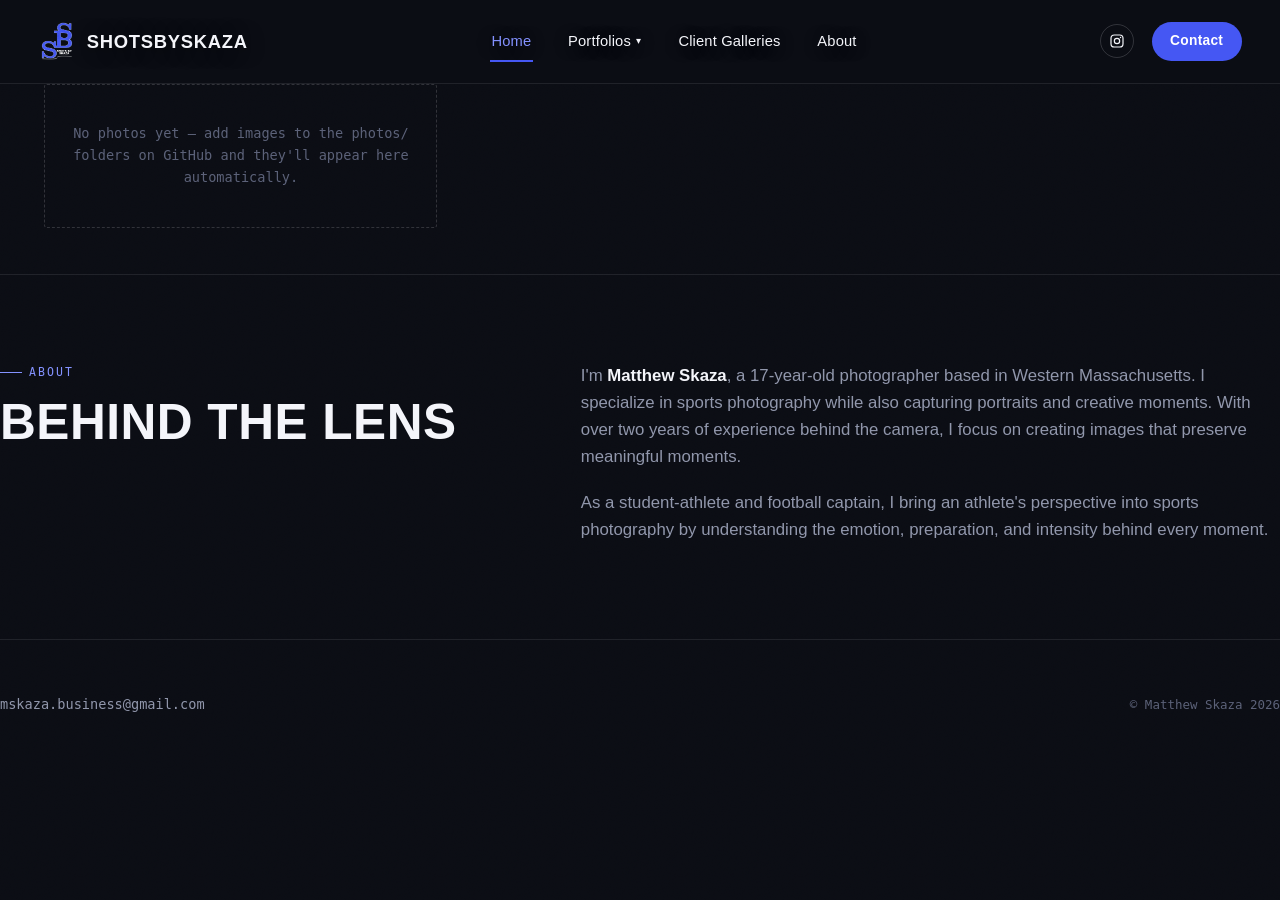
==== commit 14ee7b9a: "Update index.html" ====
--- a/index.html
+++ b/index.html
@@ -47,7 +47,7 @@
 </div>
 </header>
 <main>
-<section id="portfolio">
+<section id="portfolio" class="gallery-lead">
 <div class="wrap">
 <div id="combined-gallery" class="masonry is-loading"></div>
 </div>
